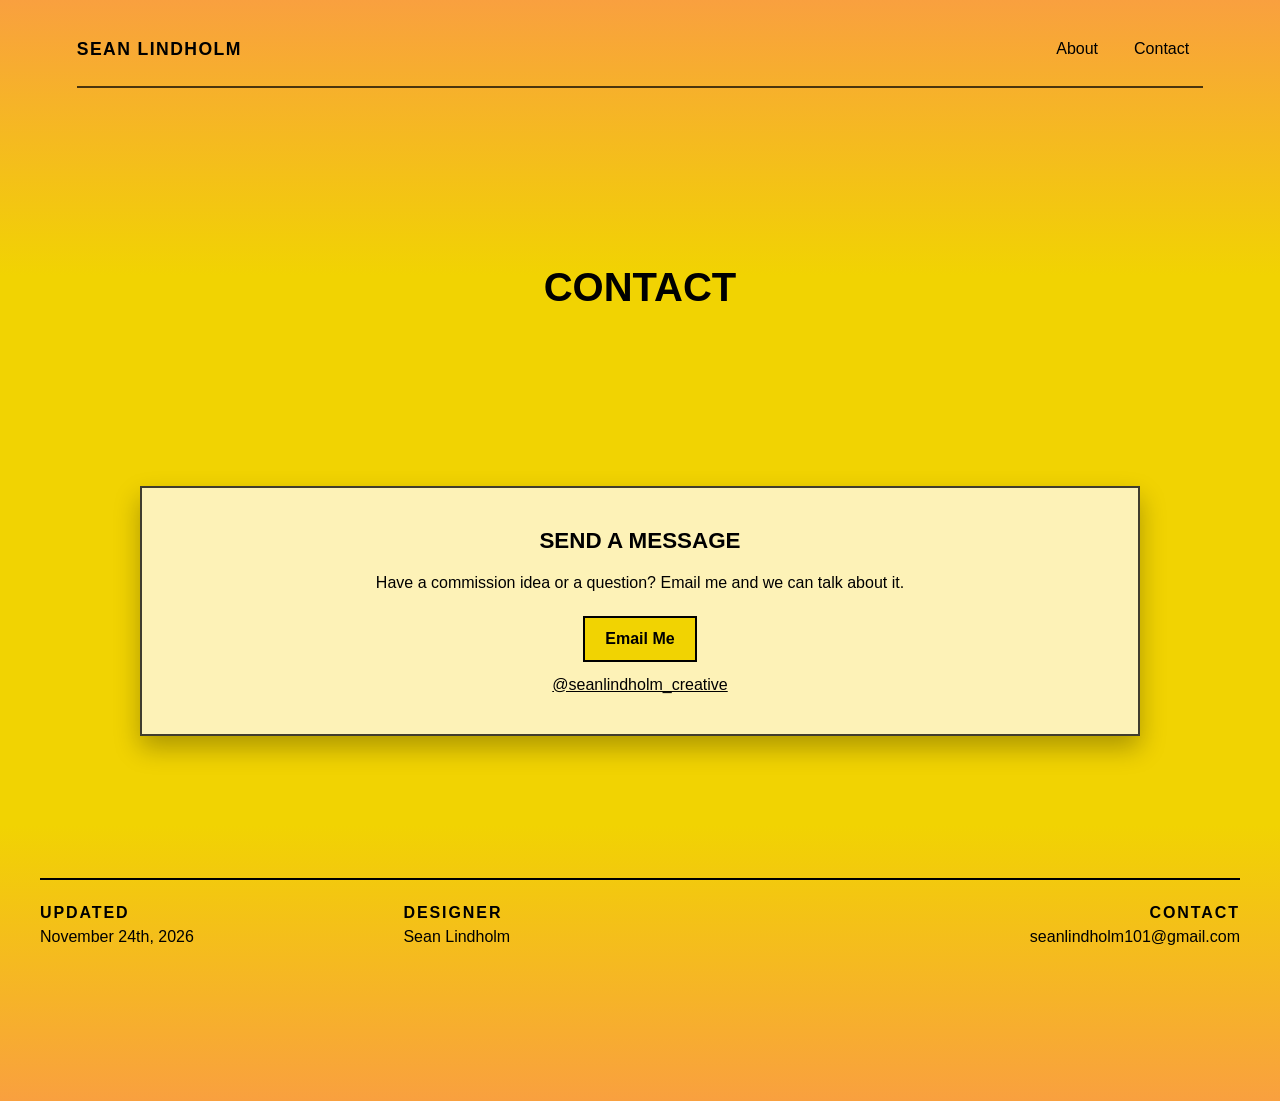
==== contact.html @ ff24b8f0 "Code All code so far for project" ====
<!DOCTYPE html>
<html lang="en">
<head>
    <meta charset="UTF-8">
    <meta name="viewport" content="width=device-width, initial-scale=1.0">
    <title>Contact | Sean Lindholm</title>

    <style>
        @font-face {
            font-family: 'Comix Loud';
            src: url('../Fonts/Comix Loud.ttf') format('truetype');
            font-weight: 400;
            font-style: normal;
        }

        * {
            box-sizing: border-box;
        }

        body {
            margin: 0;
            min-height: 100vh;
            padding: 12px clamp(24px, 6vw, 96px);
            position: relative;
            isolation: isolate;
            background: linear-gradient(to bottom, #F9A03F 0%, #F1D302 25%, #F1D302 75%, #F9A03F 100%);
            font-family: Arial, Helvetica, sans-serif;
        }

        body::before {
            content: "";
            position: absolute;
            inset: 0;
            z-index: -1;
            background: url("cardboard-texture.jpg") center top / cover no-repeat;
            mix-blend-mode: soft-light;
            filter: brightness(0.9) contrast(2.4);
            opacity: 0.55;
            pointer-events: none;
        }

        @media (min-width: 901px) {
            body::before {
                position: fixed;
            }
        }

        h1,
        h2 {
            font-family: 'Comix Loud', Arial, Helvetica, sans-serif;
            font-weight: 900;
            text-transform: uppercase;
        }

        h1 {
            margin: 0;
            font-size: clamp(1.25rem, 3.5vw, 2.5rem);
        }

        h2 {
            margin: 0 0 16px;
            font-size: clamp(1rem, 1.8vw, 1.4rem);
        }

        .header-bar {
            display: flex;
            justify-content: space-between;
            align-items: center;
            width: 100%;
            max-width: 1200px;
            margin: 0 auto;
            padding: 18px 0;
            border-bottom: 2px solid rgba(0, 0, 0, 0.7);
        }

        .header-bar a {
            color: black;
            text-decoration: none;
        }

        .header-brand {
            font-family: 'Comix Loud', Arial, Helvetica, sans-serif;
            font-weight: 900;
            text-transform: uppercase;
            letter-spacing: 0.08em;
            font-size: clamp(0.9rem, 1.5vw, 1.1rem);
        }

        .nav-links {
            display: flex;
            gap: 8px;
        }

        .nav-links a {
            padding: 8px 12px;
            border: 2px solid transparent;
        }

        .nav-links a:hover {
            border-color: black;
        }

        .nav-links a:focus {
            border-color: transparent;
        }

        .header-bar a:focus-visible,
        .message-link:focus-visible,
        .slide-controls button:focus-visible {
            outline: 3px solid white;
            outline-offset: 3px;
        }

        header {
            min-height: clamp(180px, 30vh, 320px);
            margin: clamp(20px, 5vw, 70px) calc(50% - 50vw) clamp(30px, 5vw, 65px);
            display: flex;
            align-items: center;
            justify-content: center;
            text-align: center;
        }

        main {
            max-width: 1000px;
            margin: 0 auto;
        }

        .message-section {
            padding: clamp(22px, 4vw, 40px);
            border: 2px solid rgba(0, 0, 0, 0.75);
            background: rgba(255, 247, 214, 0.86);
            box-shadow: 0 12px 24px rgba(0, 0, 0, 0.28);
        }

        .message-section {
            margin-bottom: clamp(24px, 4vw, 40px);
            text-align: center;
        }

        .message-section p {
            margin: 0 0 20px;
            line-height: 1.6;
        }

        .message-link {
            display: inline-block;
            padding: 12px 20px;
            border: 2px solid black;
            background: #F1D302;
            color: black;
            font-weight: 700;
            text-decoration: none;
        }

        .message-link:hover {
            background: #F9A03F;
        }

        .contact-detail {
            display: block;
            margin-top: 14px;
            color: black;
        }

        footer {
            min-height: clamp(180px, 25vh, 280px);
            margin: clamp(20px, 5vw, 70px) calc(50% - 50vw) clamp(30px, 5vw, 65px);
            display: flex;
            flex-direction: column;
            align-items: center;
            justify-content: center;
            font-size: clamp(0.75rem, 2vw, 1rem);
        }

        .footer-grid {
            width: min(1200px, calc(100% - 48px));
            display: grid;
            grid-template-columns: 1fr 1fr 1.5fr;
            gap: clamp(16px, 4vw, 48px);
            padding-top: 24px;
            border-top: 2px solid black;
        }

        .footer-grid p {
            margin: 0;
        }

        .footer-grid p:last-child {
            text-align: right;
        }

        .footer-label {
            display: block;
            margin-bottom: 6px;
            font-weight: 900;
            letter-spacing: 0.12em;
            text-transform: uppercase;
        }

        @media (max-width: 600px) {
            body {
                padding: 12px;
            }

            .header-bar {
                flex-wrap: wrap;
                justify-content: space-between;
                gap: 12px;
                padding: 12px 0;
            }

            .nav-links {
                width: 100%;
                justify-content: space-between;
                gap: 4px;
            }

            .nav-links a {
                flex: 1;
                padding: 8px 4px;
                text-align: center;
            }

            .footer-grid {
                grid-template-columns: 1fr;
                gap: 18px;
            }

            .footer-grid p,
            .footer-grid p:last-child {
                text-align: left;
            }
        }
    </style>
</head>
<body>
    <nav class="header-bar" aria-label="Main navigation">
        <a class="header-brand" href="creativecollage.html">Sean Lindholm</a>

        <div class="nav-links">
            <a href="#">About</a>
            <a href="contact.html" aria-current="page">Contact</a>
        </div>
    </nav>

    <header>
        <h1>Contact</h1>
    </header>

    <main>
        <section class="message-section" aria-labelledby="message-heading">
            <h2 id="message-heading">Send a Message</h2>
            <p>Have a commission idea or a question? Email me and we can talk about it.</p>
            <a class="message-link" href="https://mail.google.com/mail/?view=cm&amp;fs=1&amp;to=seanlindholm101%40gmail.com&amp;su=Commission%20Inquiry" target="_blank" rel="noopener noreferrer">Email Me</a>
            <a class="contact-detail" href="https://www.instagram.com/seanlindholm_creative/" target="_blank" rel="noopener noreferrer">@seanlindholm_creative</a>
        </section>

    </main>

    <footer>
        <div class="footer-grid">
            <p><span class="footer-label">Updated</span>November 24th, 2026</p>
            <p><span class="footer-label">Designer</span>Sean Lindholm</p>
            <p><span class="footer-label">Contact</span>seanlindholm101@gmail.com</p>
        </div>
    </footer>
</body>
</html>
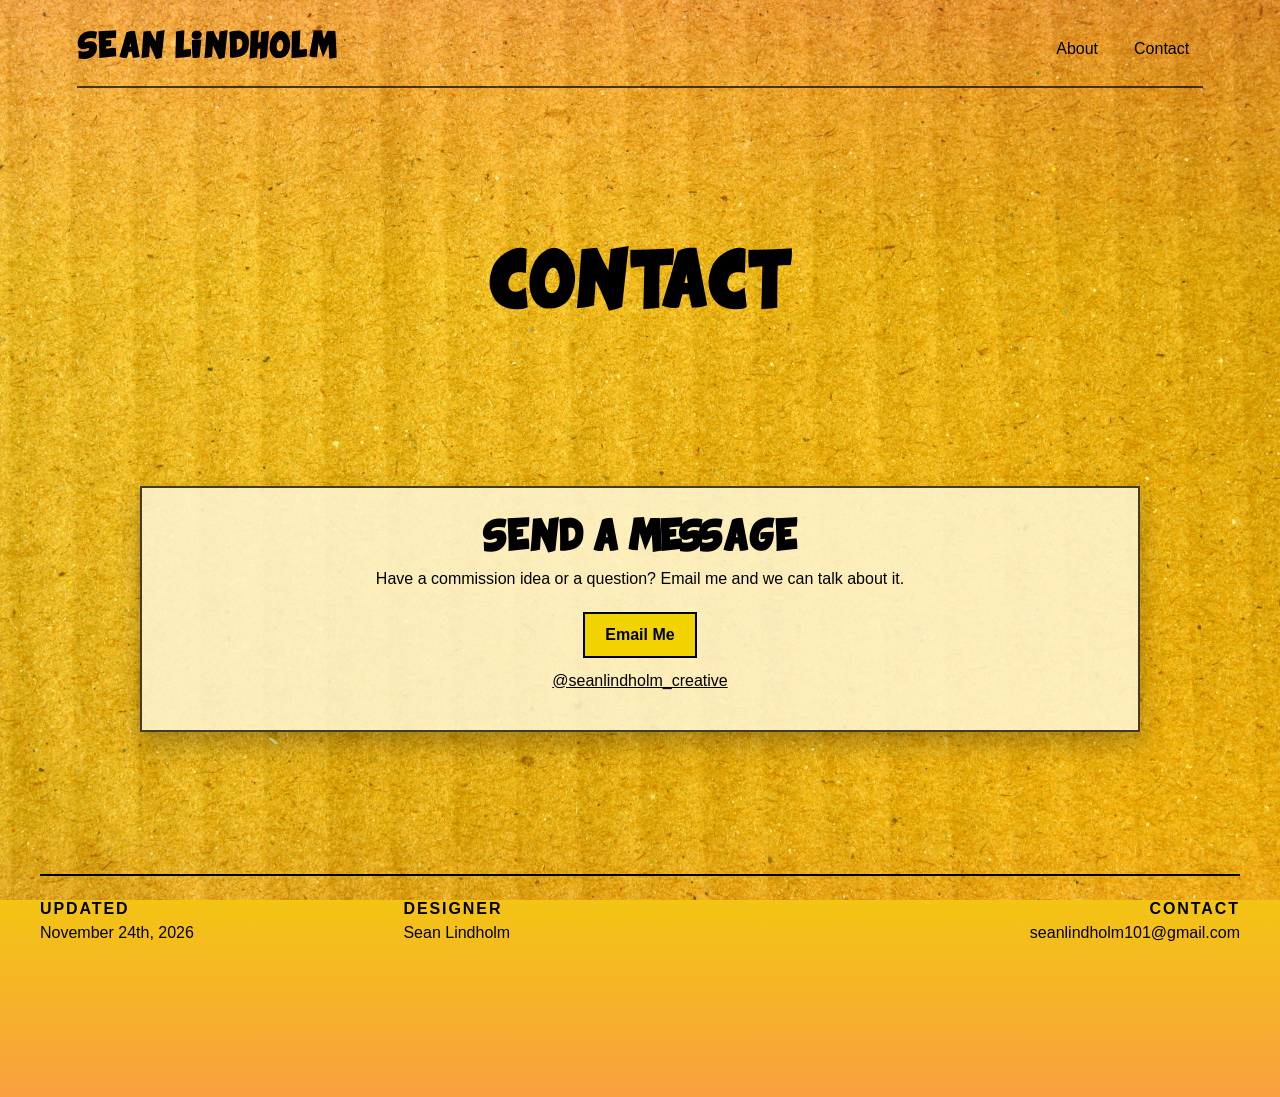
==== commit 35dd33b8: "setup for github pages" ====
--- a/contact.html
+++ b/contact.html
@@ -8,7 +8,7 @@
     <style>
         @font-face {
             font-family: 'Comix Loud';
-            src: url('../Fonts/Comix Loud.ttf') format('truetype');
+            src: url('Fonts/Comix Loud.ttf') format('truetype');
             font-weight: 400;
             font-style: normal;
         }
@@ -235,7 +235,7 @@
 </head>
 <body>
     <nav class="header-bar" aria-label="Main navigation">
-        <a class="header-brand" href="creativecollage.html">Sean Lindholm</a>
+        <a class="header-brand" href="index.html">Sean Lindholm</a>
 
         <div class="nav-links">
             <a href="#">About</a>
